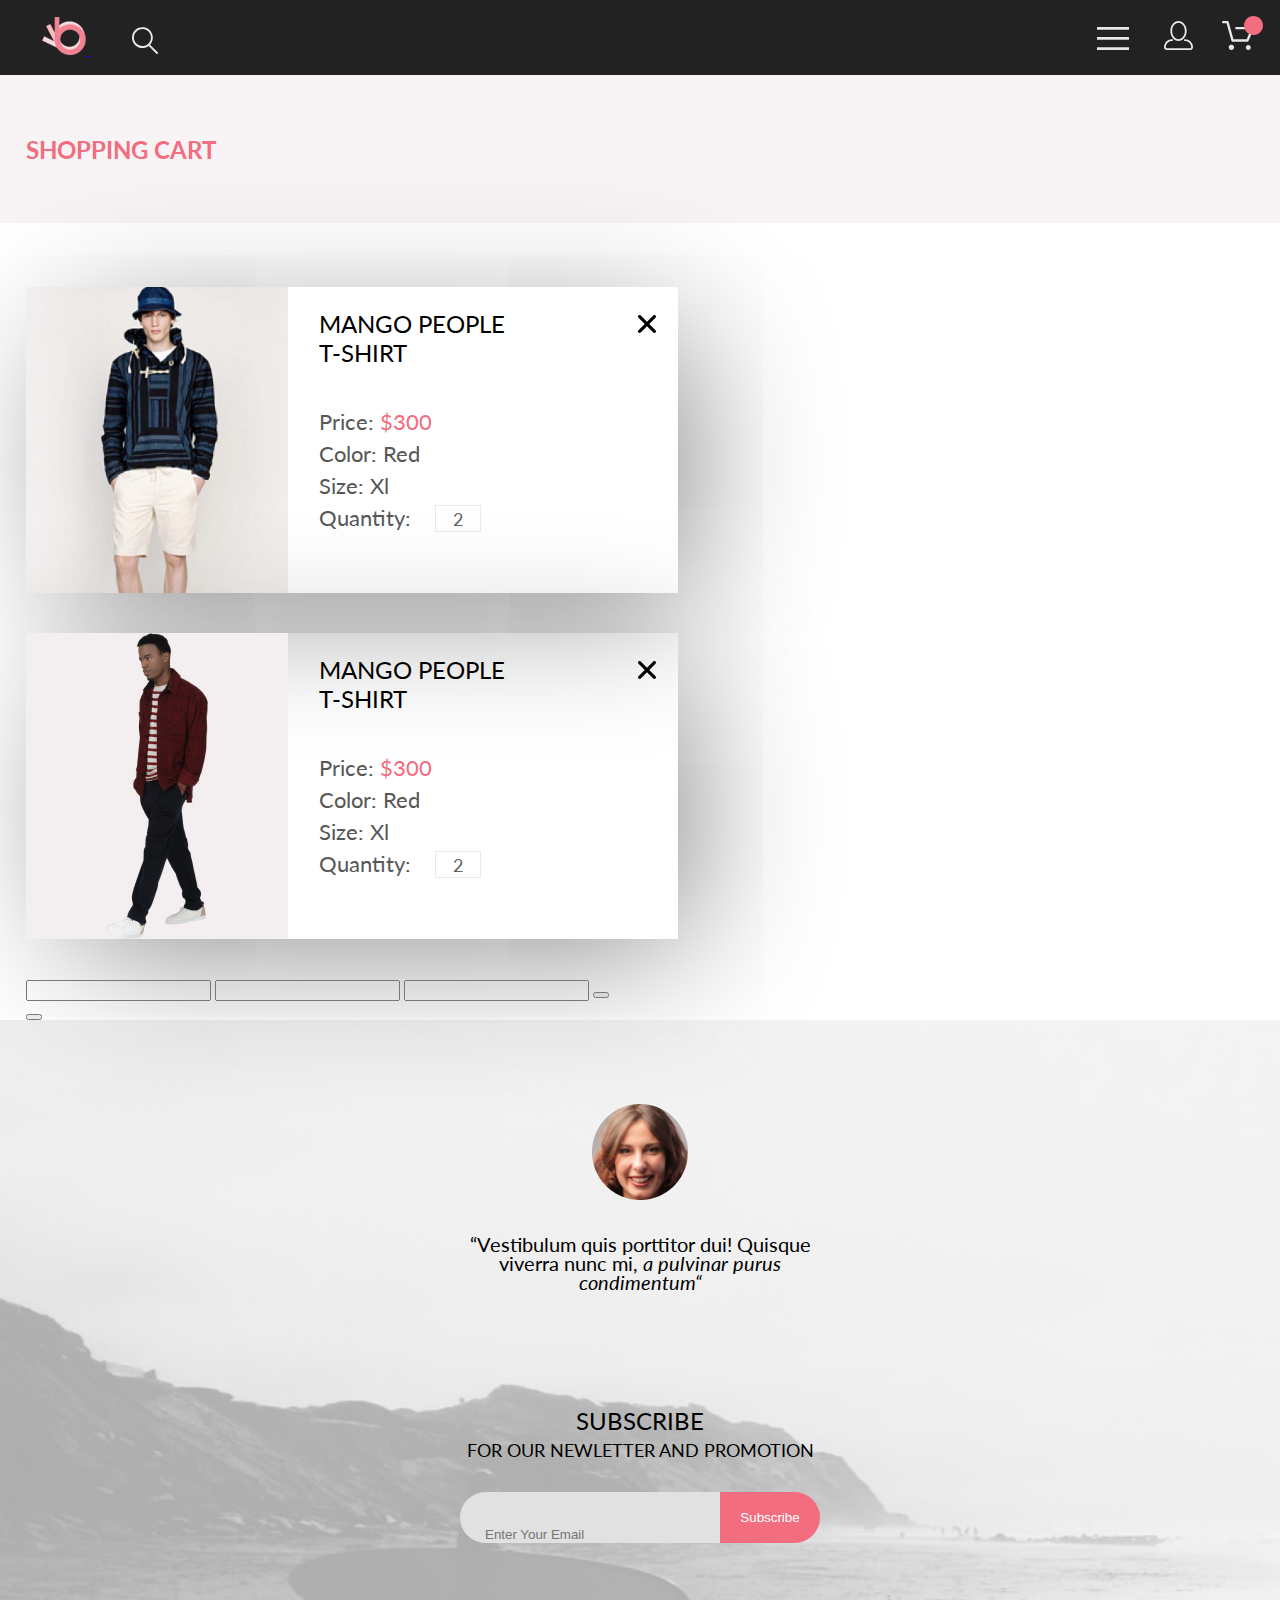
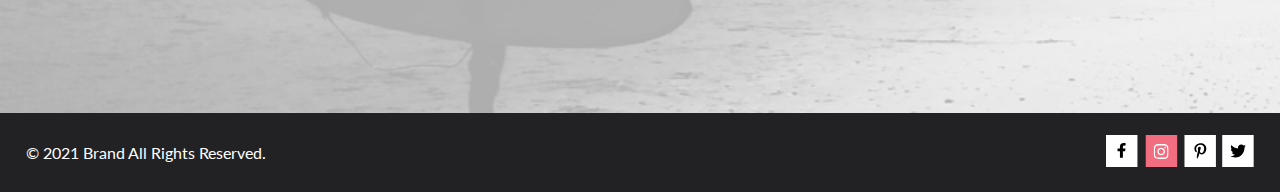
==== cart.html @ 1241515d "начала делать корзину" ====
<!DOCTYPE html>
<html lang="en">

<head>
    <meta charset="UTF-8">
    <meta http-equiv="X-UA-Compatible" content="IE=edge">
    <meta name="viewport" content="width=device-width, initial-scale=1.0">
    <title>Cart</title>
    <link rel="stylesheet" href="CSS/style.css">
    <link rel="preconnect" href="https://fonts.gstatic.com">
    <link href="https://fonts.googleapis.com/css2?family=Lato:wght@300;400;700;900&display=swap" rel="stylesheet">
</head>

<body>
    <header class="header">
        <div class="container">
            <div class="header__wrapper">
                <div class="header__controls">
                    <a class="header__logo" href="index.html" target="_blank">
                        <svg width="44" height="38" viewBox="0 0 44 38" xmlns="http://www.w3.org/2000/svg"
                            xmlns:xlink="http://www.w3.org/1999/xlink">
                            <rect width="44" height="38" fill="url(#pattern0)" />
                            <defs>
                                <pattern id="pattern0" patternContentUnits="objectBoundingBox" width="1" height="1">
                                    <use xlink:href="#image0" transform="scale(0.0227273 0.0263158)" />
                                </pattern>
                                <image id="image0" width="44" height="38"
                                    xlink:href="[data-uri]" />
                            </defs>
                        </svg>
                    </a>
                    <!-- лупа -->
                    <svg width="27" height="28" viewBox="0 0 27 28" xmlns="http://www.w3.org/2000/svg">
                        <path
                            d="M19.0596 17.6259C20.6713 15.8658 21.6282 13.6048 21.7698 11.2225C21.9113 8.84018 21.2288 6.48173 19.8369 4.54318C18.445 2.60463 16.4285 1.20404 14.126 0.576619C11.8234 -0.0508009 9.3751 0.13316 7.19217 1.09761C5.00923 2.06205 3.22463 3.74825 2.13804 5.87302C1.05145 7.9978 0.729054 10.4318 1.225 12.7661C1.72094 15.1005 3.00501 17.1932 4.86158 18.6927C6.71814 20.1922 9.03413 21.0072 11.4206 21.0009C13.673 21.004 15.8645 20.27 17.6606 18.9109L25.4086 26.7179C25.4941 26.807 25.5965 26.8781 25.7099 26.927C25.8232 26.9759 25.9452 27.0017 26.0686 27.0029C26.1923 27.0033 26.3148 26.9782 26.4283 26.9292C26.5419 26.8801 26.6441 26.8082 26.7286 26.7179C26.9025 26.537 26.9997 26.2958 26.9997 26.0449C26.9997 25.794 26.9025 25.5528 26.7286 25.3719L19.0596 17.6259ZM2.88662 10.5009C2.89946 8.81563 3.41094 7.17187 4.35659 5.77685C5.30224 4.38183 6.63972 3.29801 8.20044 2.662C9.76115 2.02599 11.4752 1.86627 13.1266 2.20298C14.7779 2.53969 16.2926 3.35775 17.4797 4.55404C18.6668 5.75033 19.4732 7.27129 19.7972 8.92519C20.1212 10.5791 19.9483 12.2919 19.3002 13.8476C18.6522 15.4034 17.5581 16.7325 16.1559 17.6674C14.7536 18.6023 13.1059 19.1011 11.4206 19.1009C9.14916 19.0901 6.97482 18.1784 5.37484 16.566C3.77486 14.9537 2.87998 12.7724 2.88662 10.5009Z"
                            fill="#E8E8E8" />
                    </svg>
                </div>
                <div class="header__controls">
                    <button type="button" class="header__button">
                        <!-- бургер -->
                        <svg width="32" height="23" viewBox="0 0 32 23" xmlns="http://www.w3.org/2000/svg">
                            <path d="M0 23V20.31H32V23H0ZM0 12.76V10.07H32V12.76H0ZM0 2.69V0H32V2.69H0Z"
                                fill="#E8E8E8" />
                        </svg>
                    </button>
                    <nav class="header__navigation">
                        <h2 class="menu-title-size">menu</h2>
                        <ul class="header__navigation-menu">
                            <li class="title-margin">
                                <a href="#" class="header__navigation-title">man</a>
                                <ul>
                                    <li class="list-margin"><a class="header__navigation-list" href="#">Accessories</a>
                                    </li>
                                    <li class="list-margin"><a class="header__navigation-list" href="#">Bags</a></li>
                                    <li class="list-margin"><a class="header__navigation-list" href="#">Denim</a></li>
                                    <li class="list-margin"><a class="header__navigation-list" href="#">T-Shirts</a>
                                    </li>
                                </ul>
                            </li>
                            <li class="title-margin">
                                <a href="product.html" class="header__navigation-title">woman</a>
                                <ul>
                                    <li class="list-margin"><a class="header__navigation-list" href="#">Accessories</a>
                                    </li>
                                    <li class="list-margin"><a class="header__navigation-list" href="#">Jackets &
                                            Coats</a></li>
                                    <li class="list-margin"><a class="header__navigation-list" href="#">Polos</a></li>
                                    <li class="list-margin"><a class="header__navigation-list" href="#">T-Shirts</a>
                                    </li>
                                    <li class="list-margin"><a class="header__navigation-list" href="#">Shirts</a></li>
                                </ul>
                            </li>
                            <li class="title-margin">
                                <a href="#" class="header__navigation-title">kids</a>
                                <ul>
                                    <li class="list-margin"><a class="header__navigation-list" href="#">Accessories</a>
                                    </li>
                                    <li class="list-margin"><a class="header__navigation-list" href="#">Jackets &
                                            Coats</a></li>
                                    <li class="list-margin"><a class="header__navigation-list" href="#">Polos</a></li>
                                    <li class="list-margin"><a class="header__navigation-list" href="#">T-Shirts</a>
                                    </li>
                                    <li class="list-margin"><a class="header__navigation-list" href="#">Shirts</a></li>
                                    <li class="list-margin"><a class="header__navigation-list" href="#">Bags</a></li>
                                </ul>
                            </li>
                        </ul>
                    </nav>
                    <a class="header__person-link" href="registration.html" target="_blank">
                        <svg width="29" height="29" viewBox="0 0 29 29" xmlns="http://www.w3.org/2000/svg">
                            <path
                                d="M14.5 19.937C19 19.937 22.656 15.464 22.656 9.968C22.656 4.472 19 0 14.5 0C13.3631 0.0217413 12.2463 0.303398 11.2351 0.823397C10.2239 1.34339 9.34507 2.08794 8.66602 3C7.12663 4.99573 6.30819 7.45381 6.34399 9.974C6.34399 15.465 10 19.937 14.5 19.937ZM14.5 1.813C18 1.813 20.844 5.472 20.844 9.969C20.844 14.466 17.998 18.125 14.5 18.125C11.002 18.125 8.15603 14.465 8.15503 9.969C8.15403 5.473 11 1.813 14.5 1.813ZM20.844 18.125C20.6036 18.125 20.373 18.2205 20.203 18.3905C20.033 18.5605 19.9375 18.7911 19.9375 19.0315C19.9375 19.2719 20.033 19.5025 20.203 19.6725C20.373 19.8425 20.6036 19.938 20.844 19.938C22.526 19.9399 24.1386 20.6088 25.3279 21.7982C26.5172 22.9875 27.1861 24.6 27.188 26.282C27.1875 26.5221 27.0918 26.7523 26.922 26.9221C26.7522 27.0918 26.5221 27.1875 26.282 27.188H2.71997C2.47985 27.1875 2.24975 27.0918 2.07996 26.9221C1.91016 26.7523 1.81449 26.5221 1.81396 26.282C1.81608 24.6001 2.48517 22.9877 3.67444 21.7985C4.86371 20.6092 6.47608 19.9401 8.15796 19.938C8.39824 19.938 8.62868 19.8425 8.79858 19.6726C8.96849 19.5027 9.06396 19.2723 9.06396 19.032C9.06396 18.7917 8.96849 18.5613 8.79858 18.3914C8.62868 18.2215 8.39824 18.126 8.15796 18.126C5.99541 18.1279 3.92201 18.9875 2.39258 20.5164C0.863144 22.0453 0.00264777 24.1185 0 26.281C0.000794067 27.0019 0.287502 27.693 0.797241 28.2027C1.30698 28.7125 1.99811 28.9992 2.71899 29H26.282C27.0027 28.9989 27.6936 28.7121 28.2031 28.2024C28.7126 27.6927 28.9992 27.0017 29 26.281C28.9974 24.1187 28.1372 22.0457 26.6083 20.5168C25.0793 18.9878 23.0063 18.1276 20.844 18.125Z"
                                fill="#E8E8E8" />
                        </svg></a>
                    <a class="header__basket" href="cart.html">
                        <svg width="32" height="29" viewBox="0 0 32 29" xmlns="http://www.w3.org/2000/svg">
                            <path
                                d="M26.2009 29C25.5532 28.9738 24.9415 28.6948 24.4972 28.2227C24.0529 27.7506 23.8114 27.1232 23.8245 26.475C23.8376 25.8269 24.1043 25.2097 24.5673 24.7559C25.0303 24.3022 25.6527 24.048 26.301 24.048C26.9493 24.048 27.5717 24.3022 28.0347 24.7559C28.4977 25.2097 28.7644 25.8269 28.7775 26.475C28.7906 27.1232 28.549 27.7506 28.1047 28.2227C27.6604 28.6948 27.0488 28.9738 26.401 29H26.2009ZM6.75293 26.32C6.75293 25.79 6.91011 25.2718 7.20459 24.8311C7.49907 24.3904 7.91764 24.0469 8.40735 23.844C8.89705 23.6412 9.43594 23.5881 9.95581 23.6915C10.4757 23.7949 10.9532 24.0502 11.328 24.425C11.7028 24.7998 11.9581 25.2773 12.0615 25.7972C12.1649 26.317 12.1118 26.8559 11.9089 27.3456C11.7061 27.8353 11.3626 28.2539 10.9219 28.5483C10.4812 28.8428 9.96304 29 9.43298 29C9.08087 29.0003 8.73212 28.9311 8.40674 28.7966C8.08136 28.662 7.78569 28.4646 7.53662 28.2158C7.28755 27.9669 7.09001 27.6713 6.9552 27.3461C6.82039 27.0208 6.75098 26.6721 6.75098 26.32H6.75293ZM10.553 20.686C10.2935 20.6868 10.0409 20.6024 9.83411 20.4457C9.62727 20.2891 9.47758 20.0689 9.40796 19.819L4.57495 2.36401H1.18201C0.868521 2.36401 0.567859 2.23947 0.346191 2.01781C0.124523 1.79614 0 1.49549 0 1.18201C0 0.868519 0.124523 0.567873 0.346191 0.346205C0.567859 0.124537 0.868521 5.81268e-06 1.18201 5.81268e-06H5.46301C5.7225 -0.00080736 5.97504 0.0837201 6.18176 0.240568C6.38848 0.397416 6.53784 0.617884 6.60693 0.868006L11.4399 18.323H24.6179L29.001 8.27501H14.401C14.2428 8.27961 14.0854 8.25242 13.9379 8.19507C13.7904 8.13771 13.6559 8.05134 13.5424 7.94108C13.4288 7.83082 13.3386 7.69891 13.277 7.55315C13.2154 7.40739 13.1836 7.25075 13.1836 7.0925C13.1836 6.93426 13.2154 6.77762 13.277 6.63186C13.3386 6.4861 13.4288 6.35419 13.5424 6.24393C13.6559 6.13367 13.7904 6.0473 13.9379 5.98994C14.0854 5.93259 14.2428 5.90541 14.401 5.91001H30.814C31.0097 5.90996 31.2022 5.95866 31.3744 6.05172C31.5465 6.14478 31.6928 6.27926 31.7999 6.44301C31.9078 6.60729 31.9734 6.79569 31.9908 6.99145C32.0083 7.18721 31.9771 7.38424 31.9 7.565L26.495 19.977C26.4026 20.1876 26.251 20.3668 26.0585 20.4927C25.866 20.6186 25.641 20.6858 25.411 20.686H10.553Z"
                                fill="#E8E8E8" />
                        </svg>

                    </a>
                </div>
            </div>
        </div>
    </header>
    <main>
        <div class="reg-title">
            <h3 class="container">shopping cart</h3>
        </div>
        <div class="container cart">
            <div class="cart__products">
                <div class="cart__item">
                    <img src="img/products/product3.jpg" class="cart__img" alt="product">
                    <div class="cart__item__info">
                        <p class="cart__item__info__title">mango people<br>t-shirt</p>
                        <a href="#" class="cart__item__close"><svg width="18" height="18" viewBox="0 0 18 18"
                                xmlns="http://www.w3.org/2000/svg">
                                <path
                                    d="M11.2453 9L17.5302 2.71516C17.8285 2.41741 17.9962 2.01336 17.9966 1.59191C17.997 1.17045 17.8299 0.76611 17.5322 0.467833C17.2344 0.169555 16.8304 0.00177586 16.4089 0.00140366C15.9875 0.00103146 15.5831 0.168097 15.2848 0.465848L9 6.75069L2.71516 0.465848C2.41688 0.167571 2.01233 0 1.5905 0C1.16868 0 0.764125 0.167571 0.465848 0.465848C0.167571 0.764125 0 1.16868 0 1.5905C0 2.01233 0.167571 2.41688 0.465848 2.71516L6.75069 9L0.465848 15.2848C0.167571 15.5831 0 15.9877 0 16.4095C0 16.8313 0.167571 17.2359 0.465848 17.5342C0.764125 17.8324 1.16868 18 1.5905 18C2.01233 18 2.41688 17.8324 2.71516 17.5342L9 11.2493L15.2848 17.5342C15.5831 17.8324 15.9877 18 16.4095 18C16.8313 18 17.2359 17.8324 17.5342 17.5342C17.8324 17.2359 18 16.8313 18 16.4095C18 15.9877 17.8324 15.5831 17.5342 15.2848L11.2453 9Z" />
                            </svg></a>
                        <p class="cart__item__info__text">Price: <span class="cart__item__info__text__price">$300</span>
                        </p>
                        <p class="cart__item__info__text">Color: Red</p>
                        <p class="cart__item__info__text">Size: Xl</p>
                        <div class="quantity-wrap">
                            <p class="cart__item__info__text">Quantity:</p>
                            <div class="quantity-wrap__quantity">2</div>
                        </div>
                    </div>
                </div>
                <div class="cart__item">
                    <img src="img/products/product7.jpg" class="cart__img" alt="product">
                    <div class="cart__item__info">
                        <p class="cart__item__info__title">mango people<br>t-shirt</p>
                        <a href="#" class="cart__item__close"><svg width="18" height="18" viewBox="0 0 18 18"
                                xmlns="http://www.w3.org/2000/svg">
                                <path
                                    d="M11.2453 9L17.5302 2.71516C17.8285 2.41741 17.9962 2.01336 17.9966 1.59191C17.997 1.17045 17.8299 0.76611 17.5322 0.467833C17.2344 0.169555 16.8304 0.00177586 16.4089 0.00140366C15.9875 0.00103146 15.5831 0.168097 15.2848 0.465848L9 6.75069L2.71516 0.465848C2.41688 0.167571 2.01233 0 1.5905 0C1.16868 0 0.764125 0.167571 0.465848 0.465848C0.167571 0.764125 0 1.16868 0 1.5905C0 2.01233 0.167571 2.41688 0.465848 2.71516L6.75069 9L0.465848 15.2848C0.167571 15.5831 0 15.9877 0 16.4095C0 16.8313 0.167571 17.2359 0.465848 17.5342C0.764125 17.8324 1.16868 18 1.5905 18C2.01233 18 2.41688 17.8324 2.71516 17.5342L9 11.2493L15.2848 17.5342C15.5831 17.8324 15.9877 18 16.4095 18C16.8313 18 17.2359 17.8324 17.5342 17.5342C17.8324 17.2359 18 16.8313 18 16.4095C18 15.9877 17.8324 15.5831 17.5342 15.2848L11.2453 9Z" />
                            </svg></a>
                        <p class="cart__item__info__text">Price: <span class="cart__item__info__text__price">$300</span>
                        </p>
                        <p class="cart__item__info__text">Color: Red</p>
                        <p class="cart__item__info__text">Size: Xl</p>
                        <div class="quantity-wrap">
                            <p class="cart__item__info__text">Quantity:</p>
                            <div class="quantity-wrap__quantity">2</div>
                        </div>
                    </div>
                </div>
                <a href="" class="cart__btn"></a>
                <a href="" class="cart__btn"></a>
            </div>
            <div class="cart__adress">
                <form action="" class="adress-form">
                    <h4 class="adress-form__title"></h4>
                    <input type="text" class="adress-form__input">
                    <input type="text" class="adress-form__input">
                    <input type="text" class="adress-form__input">
                    <button></button>
                </form>
                <div class="cart__price">
                    <p></p>
                    <p></p>
                    <p></p>
                    <p></p>
                    <button></button>
                </div>
            </div>
        </div>
    </main>
    <footer>
        <div class="footer-top">
            <div class="face">
                <img src="img/footer/face.png" alt="face" width="96" height="96">
                <p class="face__text">“Vestibulum quis porttitor dui! Quisque viverra nunc mi, <span
                        class="face__text face__text--i">a pulvinar purus
                        condimentum“</span></p>
            </div>
            <div class="form">
                <h2 class="subscribe">subscribe</h2>
                <h3 class="promotion">for our newletter and promotion</h3>
                <form class="sub-input" action="endpoint">
                    <label for="email" class="visually-hidden">Enter Your Email</label>
                    <input type="text" id="email" placeholder="Enter Your Email" class="input" required>
                    <button type="submit" class="form__button">Subscribe</button>
                </form>
            </div>

        </div>
        <div class="bottom">
            <div class="container bottom__wrap">
                <p>© 2021 Brand All Rights Reserved.</p>
                <ul class="bottom__wrap bottom__wrap-contacts">
                    <li><a href="#"><svg width="32" height="32" viewBox="0 0 32 32" xmlns="http://www.w3.org/2000/svg">
                                <path d="M31.4506 0H0V32H31.4506V0Z" fill="white" />
                                <path
                                    d="M19.0884 16.28L19.5069 13.616H16.8902V11.8873C16.8902 11.1585 17.2557 10.4481 18.4277 10.4481H19.6172V8.17997C19.6172 8.17997 18.5377 8 17.5056 8C15.3507 8 13.9422 9.27593 13.9422 11.5857V13.616H11.5469V16.28H13.9422V22.72H16.8902V16.28H19.0884Z"
                                    fill="black" />
                            </svg></a></li>
                    <li><a href="#"><svg width="33" height="32" viewBox="0 0 33 32" xmlns="http://www.w3.org/2000/svg">
                                <path d="M32.1889 0H0.738281V32H32.1889V0Z" fill="#F16D7F" />
                                <g clip-path="url(#clip0)">
                                    <path
                                        d="M16.139 12.6816C14.0238 12.6816 12.3177 14.3849 12.3177 16.4966C12.3177 18.6083 14.0238 20.3117 16.139 20.3117C18.2541 20.3117 19.9602 18.6083 19.9602 16.4966C19.9602 14.3849 18.2541 12.6816 16.139 12.6816ZM16.139 18.9769C14.7721 18.9769 13.6547 17.8646 13.6547 16.4966C13.6547 15.1287 14.7688 14.0164 16.139 14.0164C17.5092 14.0164 18.6233 15.1287 18.6233 16.4966C18.6233 17.8646 17.5058 18.9769 16.139 18.9769ZM21.0078 12.5255C21.0078 13.0203 20.6087 13.4154 20.1165 13.4154C19.621 13.4154 19.2252 13.0169 19.2252 12.5255C19.2252 12.0341 19.6243 11.6357 20.1165 11.6357C20.6087 11.6357 21.0078 12.0341 21.0078 12.5255ZM23.5386 13.4287C23.4821 12.2367 23.2094 11.1808 22.3347 10.3109C21.4634 9.44097 20.4058 9.1687 19.2119 9.10894C17.9814 9.03921 14.2932 9.03921 13.0627 9.10894C11.8721 9.16538 10.8145 9.43765 9.93987 10.3076C9.06522 11.1775 8.79584 12.2333 8.73597 13.4253C8.66613 14.6539 8.66613 18.3361 8.73597 19.5646C8.79251 20.7566 9.06522 21.8124 9.93987 22.6824C10.8145 23.5523 11.8688 23.8246 13.0627 23.8843C14.2932 23.9541 17.9814 23.9541 19.2119 23.8843C20.4058 23.8279 21.4634 23.5556 22.3347 22.6824C23.2061 21.8124 23.4788 20.7566 23.5386 19.5646C23.6085 18.3361 23.6085 14.6572 23.5386 13.4287ZM21.949 20.8828C21.6895 21.5335 21.1874 22.0349 20.5322 22.2972C19.5511 22.6857 17.2231 22.596 16.139 22.596C15.0548 22.596 12.7235 22.6824 11.7457 22.2972C11.0939 22.0382 10.5917 21.5369 10.329 20.8828C9.93987 19.9033 10.0297 17.5791 10.0297 16.4966C10.0297 15.4142 9.9432 13.0867 10.329 12.1105C10.5884 11.4597 11.0906 10.9583 11.7457 10.696C12.7268 10.3076 15.0548 10.3972 16.139 10.3972C17.2231 10.3972 19.5545 10.3109 20.5322 10.696C21.184 10.955 21.6862 11.4564 21.949 12.1105C22.3381 13.09 22.2483 15.4142 22.2483 16.4966C22.2483 17.5791 22.3381 19.9066 21.949 20.8828Z"
                                        fill="white" />
                                </g>
                                <defs>
                                    <clipPath id="clip0">
                                        <rect width="14.8991" height="17" fill="white"
                                            transform="translate(8.68555 8)" />
                                    </clipPath>
                                </defs>
                            </svg></a></li>
                    <li><a href="#"><svg width="32" height="32" viewBox="0 0 32 32" xmlns="http://www.w3.org/2000/svg">
                                <path d="M31.9252 0H0.474609V32H31.9252V0Z" fill="white" />
                                <g clip-path="url(#clip0)">
                                    <path
                                        d="M16.7403 8.20312C13.5556 8.20312 10.4082 10.3406 10.4082 13.8C10.4082 16 11.6374 17.25 12.3823 17.25C12.6896 17.25 12.8666 16.3875 12.8666 16.1438C12.8666 15.8531 12.1309 15.2344 12.1309 14.025C12.1309 11.5125 14.0305 9.73125 16.4889 9.73125C18.6027 9.73125 20.1671 10.9406 20.1671 13.1625C20.1671 14.8219 19.506 17.9344 17.3642 17.9344C16.5913 17.9344 15.9302 17.3719 15.9302 16.5656C15.9302 15.3844 16.7496 14.2406 16.7496 13.0219C16.7496 10.9531 13.835 11.3281 13.835 13.8281C13.835 14.3531 13.9002 14.9344 14.133 15.4125C13.7046 17.2688 12.8293 20.0344 12.8293 21.9469C12.8293 22.5375 12.9131 23.1188 12.969 23.7094C13.0745 23.8281 13.0218 23.8156 13.1832 23.7563C14.7476 21.6 14.6917 21.1781 15.3994 18.3562C15.7812 19.0875 16.7683 19.4812 17.5505 19.4812C20.8469 19.4812 22.3275 16.2469 22.3275 13.3313C22.3275 10.2281 19.6643 8.20312 16.7403 8.20312Z"
                                        fill="black" />
                                </g>
                                <defs>
                                    <clipPath id="clip0">
                                        <rect width="11.9193" height="16" fill="white"
                                            transform="translate(10.4082 8)" />
                                    </clipPath>
                                </defs>
                            </svg></a></li>
                    <li><a href="#"><svg width="32" height="32" viewBox="0 0 32 32" xmlns="http://www.w3.org/2000/svg">
                                <path d="M31.6635 0H0.212891V32H31.6635V0Z" fill="white" />
                                <g clip-path="url(#clip0)">
                                    <path
                                        d="M22.417 12.7405C22.427 12.8826 22.427 13.0248 22.427 13.1669C22.427 17.5019 19.1498 22.4969 13.1599 22.4969C11.3145 22.4969 9.60022 21.9588 8.1582 21.0248C8.4204 21.0552 8.67247 21.0654 8.94475 21.0654C10.4674 21.0654 11.8691 20.5476 12.9884 19.6644C11.5565 19.6339 10.3565 18.6898 9.94305 17.3903C10.1447 17.4207 10.3464 17.441 10.5582 17.441C10.8506 17.441 11.1431 17.4004 11.4153 17.3294C9.92291 17.0248 8.80355 15.705 8.80355 14.1111V14.0705C9.23715 14.3141 9.74139 14.4664 10.2758 14.4867C9.39849 13.8979 8.82373 12.8928 8.82373 11.7557C8.82373 11.1466 8.98504 10.5882 9.26741 10.1009C10.8708 12.0908 13.2809 13.3902 15.9833 13.5324C15.9329 13.2887 15.9027 13.035 15.9027 12.7811C15.9027 10.974 17.3548 9.50195 19.1598 9.50195C20.0976 9.50195 20.9446 9.89789 21.5396 10.5375C22.2757 10.3954 22.9816 10.1212 23.6068 9.74561C23.3648 10.507 22.8505 11.1466 22.1749 11.5527C22.8304 11.4817 23.4657 11.2989 24.0505 11.0451C23.6069 11.6948 23.0522 12.2735 22.417 12.7405Z"
                                        fill="black" />
                                </g>
                                <defs>
                                    <clipPath id="clip0">
                                        <rect width="15.8924" height="16" fill="white"
                                            transform="translate(8.1582 8)" />
                                    </clipPath>
                                </defs>
                            </svg></a></li>
                </ul>
            </div>
        </div>
    </footer>
</body>

</html>
---- CSS/style.css ----
@charset "UTF-8";
/* http://meyerweb.com/eric/tools/css/reset/ 
   v2.0 | 20110126
   License: none (public domain)
*/
html, body, div, span, applet, object, iframe,
h1, h2, h3, h4, h5, h6, p, blockquote, pre,
a, abbr, acronym, address, big, cite, code,
del, dfn, em, img, ins, kbd, q, s, samp,
small, strike, strong, sub, sup, tt, var,
b, u, i, center,
dl, dt, dd, ol, ul, li,
fieldset, form, label, legend,
table, caption, tbody, tfoot, thead, tr, th, td,
article, aside, canvas, details, embed,
figure, figcaption, footer, header, hgroup,
menu, nav, output, ruby, section, summary,
time, mark, audio, video {
  margin: 0;
  padding: 0;
  border: 0;
  font-size: 100%;
  vertical-align: baseline;
}

/* HTML5 display-role reset for older browsers */
article, aside, details, figcaption, figure,
footer, header, hgroup, menu, nav, section {
  display: block;
}

body {
  line-height: 1;
}

ol, ul {
  list-style: none;
}

blockquote, q {
  quotes: none;
}

blockquote:before, blockquote:after,
q:before, q:after {
  content: '';
  content: none;
}

table {
  border-collapse: collapse;
  border-spacing: 0;
}

body {
  font-family: Lato;
  font-size: 16px;
  line-height: 19px;
  font-weight: 400;
  font-style: normal;
}

.container {
  width: 71%;
  margin: 0 auto;
}

.visually-hidden {
  position: absolute;
  width: 1px;
  height: 1px;
  margin: -1px;
  padding: 0;
  overflow: hidden;
  border: 0;
  clip: rect(0 0 0 0);
}

@media (max-width: 1599px) {
  .container {
    width: 96%;
  }
}

@media (max-width: 767px) {
  .container {
    width: 92%;
  }
}

.header {
  background-color: #222222;
  position: relative;
  /* затемнение блока сделать как-нибудь */
  /* .header__button:hover + main>.brand {
        opacity: 0.5;
    } */
}

.header__wrapper {
  min-height: 75px;
  display: -webkit-box;
  display: -ms-flexbox;
  display: flex;
  -webkit-box-align: center;
      -ms-flex-align: center;
          align-items: center;
  -webkit-box-pack: justify;
      -ms-flex-pack: justify;
          justify-content: space-between;
}

.header__logo {
  margin: 0 41px 0 0;
}

.header .header__button {
  background-color: transparent;
  border: none;
  margin: 0 34px 0 0;
}

.header .header__button:hover + .header__navigation,
.header .header__button:focus + .header__navigation {
  display: block;
}

.header .header__navigation:hover {
  display: block;
}

.header .header__person-link {
  margin: 0 34px 0 0;
}

.header .header__basket {
  position: relative;
}

.header .header__basket:before {
  content: '';
  position: absolute;
  width: 19px;
  height: 19px;
  background-image: url(../img/header/items.svg);
  background-size: 19px 19px;
  right: -9px;
  top: -18px;
}

@media (max-width: 1599px) {
  .header__logo {
    margin: 0 41px 0 16px;
  }
  .header .header__button {
    margin: 0 25px 0 0;
  }
  .header .header__person-link {
    margin: 0 25px 0 0;
  }
}

@media (max-width: 767px) {
  .header__logo {
    margin: 0 41px 0 0px;
  }
  .header .header__button {
    margin: 0;
  }
  .header .header__person-link {
    display: none;
  }
  .header .header__basket {
    display: none;
  }
}

.header__navigation {
  display: none;
  width: 232px;
  height: 764px;
  position: absolute;
  background-color: #FFFFFF;
  right: 0;
  padding: 37px 34px;
  -webkit-box-sizing: border-box;
          box-sizing: border-box;
  margin: 22px 0 0;
}

.header__navigation .menu-title-size {
  text-transform: uppercase;
  font-size: 14px;
}

.header__navigation .header__navigation-menu {
  margin: 24px 0;
}

.header__navigation .title-margin {
  margin: 20px 0 0;
}

.header__navigation .header__navigation-title {
  color: #F16D7F;
  text-transform: uppercase;
  text-decoration: none;
  font-size: 14px;
}

.header__navigation .header__navigation-list {
  text-decoration: none;
  margin: 0 0 12px 0;
  color: #5D5D5D;
}

.header__navigation .list-margin {
  margin: 12px 0 0 22px;
}

.brand {
  display: -webkit-box;
  display: -ms-flexbox;
  display: flex;
  margin: 0 0 64px;
}

@media (max-width: 1599px) {
  .brand {
    margin: 0 0 20px;
  }
}

@media (max-width: 767px) {
  .brand {
    height: 363px;
    margin: 0 0 64px;
  }
}

.brand .brand__image {
  width: 50%;
  height: auto;
}

@media (max-width: 767px) {
  .brand .brand__image {
    display: none;
  }
}

.brand .brand__title {
  font-size: 48px;
  line-height: 58px;
  font-weight: 900;
  font-style: normal;
  position: relative;
  text-transform: uppercase;
}

@media (max-width: 1599px) {
  .brand .brand__title {
    font-size: 44px;
    line-height: 53px;
    font-weight: 900;
    font-style: normal;
  }
}

@media (max-width: 767px) {
  .brand .brand__title {
    font-size: 37px;
    line-height: 44px;
    font-weight: 700;
    font-style: normal;
  }
}

.brand .brand__subtitle {
  font-size: 37px;
  line-height: 44px;
  font-weight: 700;
  font-style: normal;
  display: block;
  text-align: left;
}

@media (max-width: 1599px) {
  .brand .brand__subtitle {
    font-size: 24px;
    line-height: 29px;
    font-weight: 700;
    font-style: normal;
  }
}

@media (max-width: 767px) {
  .brand .brand__subtitle {
    font-size: 20px;
    line-height: 24px;
    font-weight: 700;
    font-style: normal;
  }
}

.brand .brand__title:before {
  content: '';
  position: absolute;
  background-color: #F16D7F;
  width: 12px;
  height: 92px;
  left: -28px;
}

@media (max-width: 767px) {
  .brand .brand__title:before {
    width: 12px;
    height: 61px;
  }
}

.brand .brand__title-wrapper {
  padding: 0 0 0 92px;
  -webkit-box-flex: 1;
      -ms-flex-positive: 1;
          flex-grow: 1;
  background-color: #F1E4E6;
  display: -webkit-box;
  display: -ms-flexbox;
  display: flex;
  -webkit-box-align: center;
      -ms-flex-align: center;
          align-items: center;
}

@media (max-width: 1599px) {
  .brand .brand__title-wrapper {
    padding: 0 0 0 68px;
  }
}

@media (max-width: 767px) {
  .brand .brand__title-wrapper {
    padding: 0 0 0 15px;
    -webkit-box-align: center;
        -ms-flex-align: center;
            align-items: center;
    -webkit-box-pack: center;
        -ms-flex-pack: center;
            justify-content: center;
  }
}

.brand .brand__subtitle-pink {
  color: #F16D7F;
}

.offers .offers__list {
  display: -webkit-box;
  display: -ms-flexbox;
  display: flex;
  -ms-flex-wrap: wrap;
      flex-wrap: wrap;
  -webkit-box-pack: justify;
      -ms-flex-pack: justify;
          justify-content: space-between;
}

.offers .offers__item {
  color: white;
  background-color: #474040;
  background-size: cover;
  width: 32%;
  min-height: 260px;
  margin: 0 0 30px;
  display: -webkit-box;
  display: -ms-flexbox;
  display: flex;
  -webkit-box-pack: center;
      -ms-flex-pack: center;
          justify-content: center;
  -webkit-box-align: center;
      -ms-flex-align: center;
          align-items: center;
}

@media (max-width: 1599px) {
  .offers .offers__item {
    min-height: 168px;
    margin: 0 0 20px;
  }
}

@media (max-width: 767px) {
  .offers .offers__item {
    width: 100%;
    min-height: 258px;
    margin: 0 0 32px;
  }
}

.offers .offers__item--women {
  background-image: url(../img/offers/for_women.jpg);
}

.offers .offers__item--men {
  background-image: url(../img/offers/for_men.jpg);
}

.offers .offers__item--kids {
  background-image: url(../img/offers/for_kids.jpg);
}

.offers .offers__item--accesories {
  background-image: url(../img/offers/accesories.jpg);
  width: 100%;
  margin: 0;
  min-height: 180px;
}

@media (max-width: 1599px) {
  .offers .offers__item--accesories {
    min-height: 116px;
  }
}

@media (max-width: 767px) {
  .offers .offers__item--accesories {
    min-height: 111px;
  }
}

.offers .offers__title {
  color: white;
  font-size: 16px;
  font-weight: 400;
  line-height: 19px;
  text-align: center;
}

.offers .offers__subtitle {
  color: #F16D7F;
  text-transform: uppercase;
  font-size: 24px;
  line-height: 29px;
  text-align: center;
}

.products {
  margin-top: 97px;
  /* кнопка не залезает в блок .products__card */
}

@media (max-width: 1599px) {
  .products {
    margin-top: 155px;
  }
}

@media (max-width: 767px) {
  .products {
    width: 96%;
  }
}

.products .products__title {
  color: #222222;
  font-size: 30px;
  line-height: 19px;
  font-weight: 400;
  font-style: normal;
  text-align: center;
}

.products .products__subtitle {
  margin: 6px 0 48px;
  color: #9F9F9F;
  font-size: 14px;
  text-align: center;
}

@media (max-width: 1599px) {
  .products .products__subtitle {
    margin: 3px 0 73px;
  }
}

.products .products__cards {
  display: -webkit-box;
  display: -ms-flexbox;
  display: flex;
  -ms-flex-wrap: wrap;
      flex-wrap: wrap;
  -webkit-box-pack: justify;
      -ms-flex-pack: justify;
          justify-content: space-between;
}

@media (max-width: 1599px) {
  .products .products__cards {
    width: 735px;
  }
}

@media (max-width: 767px) {
  .products .products__cards {
    width: 359px;
  }
}

.products .products__card {
  background-color: #F8F8F8;
  width: 360px;
  height: 581px;
  margin: 0 0 30px;
  position: relative;
}

@media (max-width: 1599px) {
  .products .products__card {
    margin: 0 0 17px;
  }
}

.products .card-button {
  display: none;
  position: absolute;
}

.products .products__card:hover + .products__card > .card-button {
  display: block;
}

.products .card-title {
  text-transform: uppercase;
  font-size: 13px;
  margin: 24px 0 13px 18px;
}

.products .card-subtitle {
  font-size: 16px;
  line-height: 17px;
  font-weight: 300;
  font-style: normal;
  color: #5D5D5D;
  margin: 0 0 18px 17px;
}

.products .card-price {
  color: #F16D7F;
  margin: 0 0 18px 17px;
}

.products .products__button {
  width: 211px;
  height: 47px;
  position: absolute;
  left: 50%;
  -webkit-transform: translate(-50%, -50%);
          transform: translate(-50%, -50%);
  margin: 19px 0 96px;
  border: 1px solid #FF6A6A;
  background-color: white;
  color: #F16D7F;
}

@media (max-width: 1599px) {
  .products .products__button {
    left: 36%;
    margin: 16px 0 65px;
  }
}

@media (max-width: 767px) {
  .products .products__button {
    left: 22%;
    margin: 24px 0 97px;
  }
}

.margin-bottom-161 {
  margin-bottom: 161px;
}

.advantages {
  background-color: #222224;
}

.advantages .advantages-block {
  display: -webkit-box;
  display: -ms-flexbox;
  display: flex;
  -webkit-box-align: center;
      -ms-flex-align: center;
          align-items: center;
  -webkit-box-pack: justify;
      -ms-flex-pack: justify;
          justify-content: space-between;
  height: 341px;
}

@media (max-width: 1599px) {
  .advantages .advantages-block {
    -webkit-box-orient: vertical;
    -webkit-box-direction: normal;
        -ms-flex-direction: column;
            flex-direction: column;
    min-height: 610px;
    -ms-flex-pack: distribute;
        justify-content: space-around;
  }
}

.advantages .advantages__card {
  width: 360px;
  text-align: center;
}

.advantages .advantages-title {
  color: #FBFBFB;
  margin: 28px 0 16px;
  font-size: 20px;
  line-height: 24px;
  font-weight: 400;
  font-style: normal;
}

.advantages .advantages-subtitle {
  color: #FBFBFB;
  font-size: 14px;
  line-height: 19px;
  font-weight: 300;
  font-style: normal;
}

.footer-top {
  background-image: url(../img/footer/footer_back.jpg);
  background-size: cover;
  height: 448px;
  display: -webkit-box;
  display: -ms-flexbox;
  display: flex;
  -ms-flex-pack: distribute;
      justify-content: space-around;
}

@media (max-width: 1599px) {
  .footer-top {
    -webkit-box-orient: vertical;
    -webkit-box-direction: normal;
        -ms-flex-direction: column;
            flex-direction: column;
    min-height: 693px;
    display: -webkit-box;
    display: -ms-flexbox;
    display: flex;
    -webkit-box-align: center;
        -ms-flex-align: center;
            align-items: center;
  }
}

@media (max-width: 767px) {
  .footer-top {
    min-height: 550px;
  }
}

.face {
  width: 360px;
  margin: 87px 0 0;
  text-align: center;
}

@media (max-width: 1599px) {
  .face {
    margin: 54px 0 0;
  }
}

.face__text {
  font-size: 20px;
  margin: 32px 0 0 0;
}

.face__text--i {
  font-size: 20px;
  line-height: 19px;
  font-weight: 400;
  font-style: italic;
}

.form {
  margin: 150px 0 0;
  text-align: center;
  text-transform: uppercase;
}

@media (max-width: 1599px) {
  .form {
    margin: 48px 0 108px;
  }
}

.input {
  width: 256px;
  height: 49px;
  border-top-left-radius: 50px;
  border-bottom-left-radius: 50px;
  background-color: #E1E1E1;
  border: none;
  position: relative;
}

::-webkit-input-placeholder {
  position: absolute;
  margin: 17px 23px;
}

.form__button {
  border-top-right-radius: 50px;
  border-bottom-right-radius: 50px;
  border: none;
  background-color: #F16D7F;
  color: white;
  width: 100px;
}

.sub-input {
  display: -webkit-box;
  display: -ms-flexbox;
  display: flex;
  margin: 32px auto;
}

.subscribe {
  font-size: 24px;
  line-height: 40px;
  font-weight: 400;
  font-style: normal;
}

.promotion {
  font-size: 18px;
  line-height: 19px;
  font-weight: 400;
  font-style: normal;
}

.bottom {
  background-color: #222224;
  color: white;
}

.bottom__wrap {
  display: -webkit-box;
  display: -ms-flexbox;
  display: flex;
  -webkit-box-align: center;
      -ms-flex-align: center;
          align-items: center;
  -webkit-box-pack: justify;
      -ms-flex-pack: justify;
          justify-content: space-between;
  height: 79px;
}

@media (max-width: 767px) {
  .bottom__wrap {
    min-height: 143px;
    -webkit-box-orient: vertical;
    -webkit-box-direction: reverse;
        -ms-flex-direction: column-reverse;
            flex-direction: column-reverse;
    -webkit-box-pack: center;
        -ms-flex-pack: center;
            justify-content: center;
  }
}

.bottom__wrap-contacts {
  display: -webkit-box;
  display: -ms-flexbox;
  display: flex;
  width: 148px;
}

@media (max-width: 767px) {
  .bottom__wrap-contacts {
    -webkit-box-orient: horizontal;
    -webkit-box-direction: normal;
        -ms-flex-direction: row;
            flex-direction: row;
    min-height: 32px;
  }
}

.reg-title {
  font-size: 24px;
  line-height: 149px;
  font-weight: 400;
  font-style: normal;
  background-color: #F8F3F4;
  text-transform: uppercase;
  color: #F16D7F;
  display: -webkit-box;
  display: -ms-flexbox;
  display: flex;
  -webkit-box-align: center;
      -ms-flex-align: center;
          align-items: center;
  margin: 0 0 64px;
  height: 148px;
}

.registration {
  display: -webkit-box;
  display: -ms-flexbox;
  display: flex;
}

.registration .reg-form__items {
  display: -webkit-box;
  display: -ms-flexbox;
  display: flex;
  -webkit-box-orient: vertical;
  -webkit-box-direction: normal;
      -ms-flex-direction: column;
          flex-direction: column;
}

.registration .user-title {
  font-size: 16px;
  line-height: 19px;
  font-weight: 300;
  font-style: normal;
}

.registration .user-info {
  width: 359px;
  height: 44px;
  margin: 21px 0;
  border: 1px solid #A4A4A4;
}

.registration .gender {
  font-size: 11px;
  line-height: 13px;
  font-weight: 300;
  font-style: normal;
  margin: 0 0 33px;
}

.registration #male {
  margin: 0 10px 0 0;
}

.registration #female {
  margin: 0 10px 0 20px;
}

.registration ::-webkit-input-placeholder {
  margin: 13px 0 16px 17px;
  font-size: 13px;
  line-height: 16px;
  font-weight: 300;
  font-style: normal;
  color: #B1B1B1;
}

.registration .password-help {
  width: 359px;
  font-size: 13px;
  line-height: 16px;
  font-weight: 300;
  font-style: normal;
  color: #B1B1B1;
  margin: 0 0 39px;
}

.registration .reg-btn {
  width: 167px;
  height: 50px;
  border: none;
  background-color: #F16D7F;
  text-transform: uppercase;
  color: white;
  margin: 0 0 96px;
}

.registration .reg-loyalty {
  margin: 0 0 0 129px;
  font-size: 24px;
  line-height: 29px;
  font-weight: 300;
  font-style: normal;
}

.registration .reg-loyalty__title {
  text-transform: uppercase;
  font-size: 24px;
  line-height: 29px;
  font-weight: 300;
  font-style: normal;
  margin: 0 0 22px;
}

.registration .reg-loyalty__subtitle {
  font-size: 24px;
  line-height: 29px;
  font-weight: 300;
  font-style: normal;
}

.registration .list-styles {
  padding: 21px 0 0;
  margin: 0 0 0 23px;
  list-style: url("../img/list_style.svg") outside;
}

.registration .list-styles__li {
  margin: 0 0 16px 0;
  padding: 0 0 0 23px;
}

.title-links {
  display: -webkit-box;
  display: -ms-flexbox;
  display: flex;
  -webkit-box-align: center;
      -ms-flex-align: center;
          align-items: center;
}

.title-links__link {
  text-decoration: none;
  font-size: 14px;
  line-height: 19px;
  font-weight: 300;
  font-style: normal;
  color: #636363;
}

.title-links__link__new {
  font-size: 14px;
  line-height: 19px;
  font-weight: 700;
  font-style: normal;
  text-decoration: none;
  color: #F16D7F;
}

.margin-0 {
  margin: 0;
}

.carousel-flex {
  display: -webkit-box;
  display: -ms-flexbox;
  display: flex;
  -webkit-box-pack: center;
      -ms-flex-pack: center;
          justify-content: center;
}

.height-777 {
  height: 777px;
  background-color: #F7F7F7;
  position: relative;
  z-index: 0;
}

.width-597 {
  width: 597px;
  height: auto;
  margin: 11px 0 42px;
}

.carousel-btn {
  background-color: rgba(42, 42, 42, 0.15);
  width: 47px;
  height: 47px;
}

.btn-start {
  -webkit-box-pack: start;
      -ms-flex-pack: start;
          justify-content: flex-start;
}

.btn-end {
  -webkit-box-pack: end;
      -ms-flex-pack: end;
          justify-content: flex-end;
}

.brand .brand__title:before {
  content: '';
  position: absolute;
  background-color: #F16D7F;
  width: 12px;
  height: 92px;
  left: -28px;
}

.prod-info {
  margin: -65px 14% 129px;
  position: relative;
  z-index: 1;
  background-color: white;
  width: 1141px;
  height: 601px;
  border: 1px solid #EAEAEA;
  display: -webkit-box;
  display: -ms-flexbox;
  display: flex;
  -webkit-box-orient: vertical;
  -webkit-box-direction: normal;
      -ms-flex-direction: column;
          flex-direction: column;
  -webkit-box-align: center;
      -ms-flex-align: center;
          align-items: center;
}

.prod-info__title {
  text-transform: uppercase;
  font-size: 14px;
  line-height: 17px;
  font-weight: 300;
  font-style: normal;
  color: #F16D7F;
  margin: 64px 0 27px;
}

.prod-info .prod-info__title:after {
  content: '';
  position: absolute;
  background-color: #F16D7F;
  width: 63px;
  height: 3px;
  top: 93px;
  right: 539px;
}

.prod-info__subtitle {
  text-transform: uppercase;
  font-size: 18px;
  line-height: 22px;
  font-weight: 300;
  font-style: normal;
  color: #4D4D4D;
  margin: 0 0 48px;
}

.prod-info__text {
  width: 555px;
  height: 51px;
  font-size: 14px;
  line-height: 17px;
  font-weight: 300;
  font-style: normal;
  color: #5E5E5E;
  margin: 0 0 32px;
  text-align: center;
}

.prod-info__price {
  font-size: 24px;
  line-height: 29px;
  font-weight: 300;
  font-style: normal;
  color: #F16D7F;
  margin: 0 0 130px;
}

.prod-info .prod-info__price:after {
  content: '';
  position: absolute;
  width: 641px;
  height: 0px;
  border: 1px solid #EAEAEA;
  top: 357px;
  right: 251px;
}

.prod-info__links-wrap {
  display: -webkit-box;
  display: -ms-flexbox;
  display: flex;
}

.prod-info__link {
  text-decoration: none;
  text-transform: uppercase;
  font-size: 14px;
  line-height: 17px;
  font-weight: 400;
  font-style: normal;
  color: #6F6E6E;
  margin: 0 9px 0 23px;
}

.prod-info__btn {
  width: 211px;
  height: 47px;
  border: 1px solid #FF6A6A;
  padding: 13px 0 0 23px;
  position: absolute;
  top: 85%;
  left: 50%;
  -webkit-transform: translate(-50%, -50%);
          transform: translate(-50%, -50%);
}

.prod-info__btn__link {
  text-decoration: none;
  font-size: 16px;
  line-height: 19px;
  font-weight: 400;
  font-style: normal;
  color: #F16D7F;
  margin: 0 0 0 23px;
}

.margin-bottom-98 {
  margin-bottom: 98px;
}

.z-index-3 {
  z-index: 3;
}

.cart__item {
  display: -webkit-box;
  display: -ms-flexbox;
  display: flex;
  -webkit-box-shadow: 25px 25px 150px -20px gray;
          box-shadow: 25px 25px 150px -20px gray;
  width: 652px;
  height: 306px;
  margin: 0 129px 40px 0;
  position: relative;
}

.cart__item__close {
  position: absolute;
  top: 28px;
  right: 22px;
}

.cart__item__info {
  margin: 22px 0 0 31px;
}

.cart__item__info__title {
  text-transform: uppercase;
  font-size: 24px;
  line-height: 29px;
  font-weight: 400;
  font-style: normal;
  margin: 0 0 42px;
}

.cart__item__info__text {
  font-size: 22px;
  line-height: 26px;
  font-weight: 400;
  font-style: normal;
  margin-bottom: 6px;
  color: #575757;
}

.cart__item__info__text__price {
  color: #F16D7F;
}

.cart__img {
  width: 262px;
  height: 306px;
}

.cart .quantity-wrap {
  display: -webkit-box;
  display: -ms-flexbox;
  display: flex;
}

.cart .quantity-wrap__quantity {
  width: 44px;
  height: 25px;
  border: 1px solid #EAEAEA;
  margin: 0 0 0 24px;
  display: -webkit-box;
  display: -ms-flexbox;
  display: flex;
  -webkit-box-pack: center;
      -ms-flex-pack: center;
          justify-content: center;
  -webkit-box-align: center;
      -ms-flex-align: center;
          align-items: center;
  color: #656565;
  font-size: 18px;
  line-height: 22px;
  font-weight: 400;
  font-style: normal;
}
/*# sourceMappingURL=style.css.map */
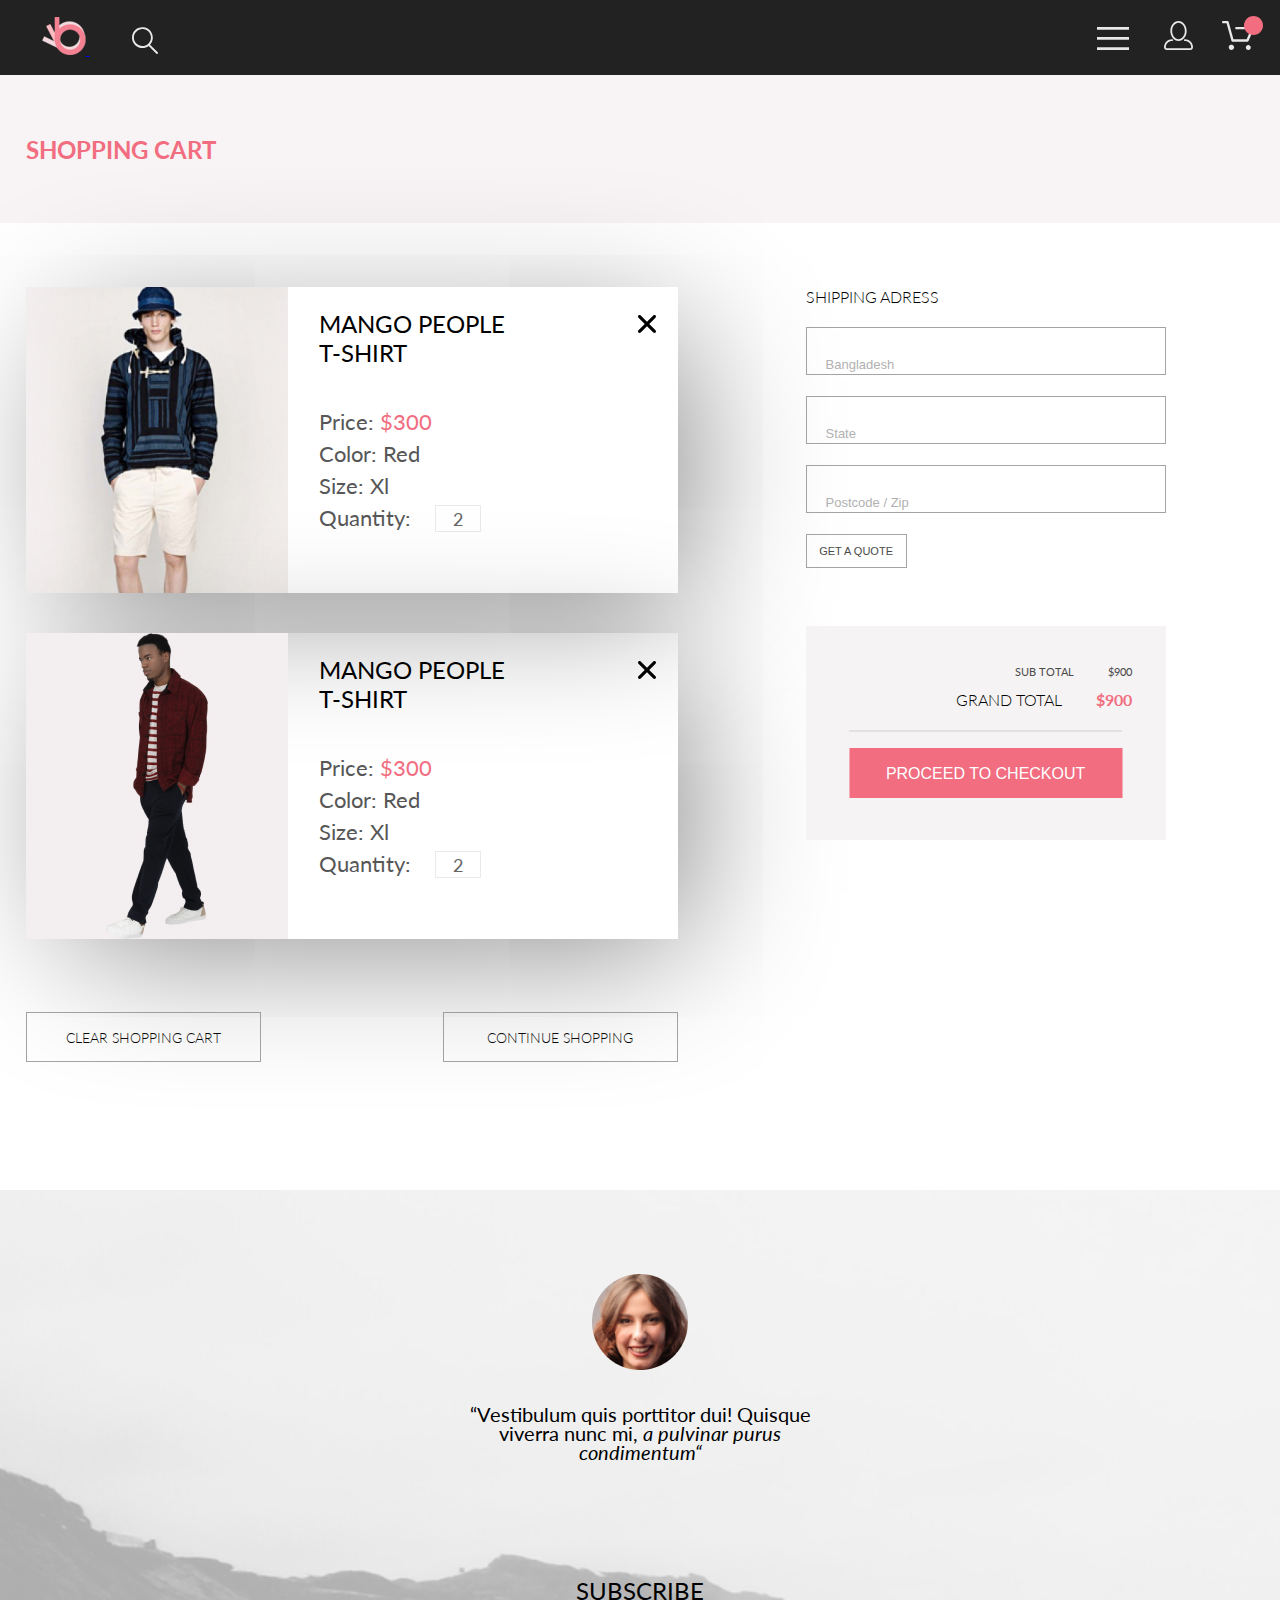
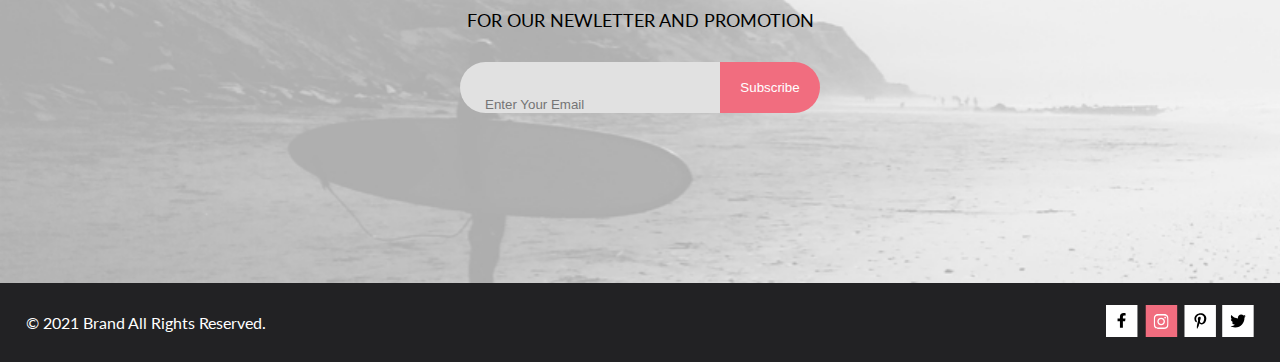
==== commit 480df9a2: "сделала все страницы, с адаптивом только index" ====
--- a/cart.html
+++ b/cart.html
@@ -149,23 +149,30 @@
                         </div>
                     </div>
                 </div>
-                <a href="" class="cart__btn"></a>
-                <a href="" class="cart__btn"></a>
+                <div class="cart__btn">
+                    <a href="#" class="cart__btn__item">clear shopping cart</a>
+                    <a href="#" class="cart__btn__item">continue shopping</a>
+                </div>
             </div>
             <div class="cart__adress">
                 <form action="" class="adress-form">
-                    <h4 class="adress-form__title"></h4>
-                    <input type="text" class="adress-form__input">
-                    <input type="text" class="adress-form__input">
-                    <input type="text" class="adress-form__input">
-                    <button></button>
+                    <h4 class="adress-form__title">shipping adress</h4>
+                    <input type="text" class="adress-form__input" placeholder="Bangladesh" required>
+                    <input type="text" class="adress-form__input" placeholder="State" required>
+                    <input type="text" class="adress-form__input" placeholder="Postcode / Zip" required>
+                    <button type="button" class="adress-form__btn">get a quote</button>
                 </form>
                 <div class="cart__price">
-                    <p></p>
-                    <p></p>
-                    <p></p>
-                    <p></p>
-                    <button></button>
+                    <div class="cart__price__wrap">
+                        <p class="cart__price__text">sub total</p>
+                        <p class="cart__price__text">$900</p>
+                    </div>
+                    <div class="cart__price__wrap">
+                        <p class="cart__price__text__2">grand total</p>
+                        <p class="cart__price__text__2 cart__price__text__2__price">$900</p>
+                    </div>
+                    <div class="line"></div>
+                    <button type="button" class="cart__price__btn">proceed to checkout</button>
                 </div>
             </div>
         </div>
--- a/CSS/style.css
+++ b/CSS/style.css
@@ -1131,6 +1131,18 @@
   z-index: 3;
 }
 
+.cart {
+  display: -webkit-box;
+  display: -ms-flexbox;
+  display: flex;
+}
+
+.cart__products {
+  width: 652px;
+  height: auto;
+  margin-bottom: 128px;
+}
+
 .cart__item {
   display: -webkit-box;
   display: -ms-flexbox;
@@ -1206,4 +1218,153 @@
   font-weight: 400;
   font-style: normal;
 }
+
+.cart__btn {
+  display: -webkit-box;
+  display: -ms-flexbox;
+  display: flex;
+  -webkit-box-pack: justify;
+      -ms-flex-pack: justify;
+          justify-content: space-between;
+  padding: 33px 0 0;
+}
+
+.cart__btn__item {
+  width: 235px;
+  height: 50px;
+  border: 1px solid #A4A4A4;
+  text-align: center;
+  text-decoration: none;
+  text-transform: uppercase;
+  color: black;
+  font-size: 14px;
+  line-height: 17px;
+  font-weight: 300;
+  font-style: normal;
+  padding-top: 16px;
+  -webkit-box-sizing: border-box;
+          box-sizing: border-box;
+}
+
+.cart__adress {
+  margin: 0 0 0 128px;
+  width: 360px;
+  height: auto;
+}
+
+.cart__adress .adress-form {
+  display: -webkit-box;
+  display: -ms-flexbox;
+  display: flex;
+  -webkit-box-orient: vertical;
+  -webkit-box-direction: normal;
+      -ms-flex-direction: column;
+          flex-direction: column;
+}
+
+.cart__adress .adress-form__title {
+  text-transform: uppercase;
+  font-size: 16px;
+  line-height: 19px;
+  font-weight: 300;
+  font-style: normal;
+  margin-bottom: 21px;
+}
+
+.cart__adress .adress-form__input {
+  border: 1px solid #A4A4A4;
+  width: auto;
+  height: 44px;
+  margin-bottom: 21px;
+}
+
+.cart__adress .adress-form ::-webkit-input-placeholder {
+  margin: 13px 0 0 17px;
+  font-size: 13px;
+  line-height: 16px;
+  font-weight: 300;
+  font-style: normal;
+  color: #B1B1B1;
+}
+
+.cart__adress .adress-form__btn {
+  width: 101px;
+  height: 34px;
+  font-size: 11px;
+  line-height: 13px;
+  font-weight: 300;
+  font-style: normal;
+  border: 1px solid #A4A4A4;
+  text-transform: uppercase;
+  color: #4A4A4A;
+  background-color: white;
+  margin-bottom: 58px;
+}
+
+.cart__price {
+  width: 360px;
+  height: 214px;
+  background-color: #F5F3F3;
+  text-transform: uppercase;
+  position: relative;
+}
+
+.cart__price__wrap {
+  display: -webkit-box;
+  display: -ms-flexbox;
+  display: flex;
+  -webkit-box-pack: end;
+      -ms-flex-pack: end;
+          justify-content: flex-end;
+}
+
+.cart__price__text {
+  margin: 39px 34px 0 0;
+  font-size: 11px;
+  line-height: 13px;
+  font-weight: 400;
+  font-style: normal;
+  color: #4A4A4A;
+}
+
+.cart__price__text__2 {
+  margin: 12px 34px 0 0;
+  font-size: 16px;
+  line-height: 19px;
+  font-weight: 300;
+  font-style: normal;
+}
+
+.cart__price__text__2__price {
+  color: #F16D7F;
+  font-size: 16px;
+  line-height: 19px;
+  font-weight: 700;
+  font-style: normal;
+}
+
+.cart__price__btn {
+  width: 273px;
+  height: 50px;
+  background-color: #F16D7F;
+  border: none;
+  text-transform: uppercase;
+  color: white;
+  font-size: 16px;
+  line-height: 19px;
+  font-weight: 300;
+  font-style: normal;
+  position: absolute;
+  left: 50%;
+  top: 147px;
+  -webkit-transform: translate(-50%, -50%);
+          transform: translate(-50%, -50%);
+}
+
+.cart__price .line {
+  width: 271px;
+  height: 0px;
+  border: 1px solid #E2E2E2;
+  margin: 21px 0 17px 43px;
+}
 /*# sourceMappingURL=style.css.map */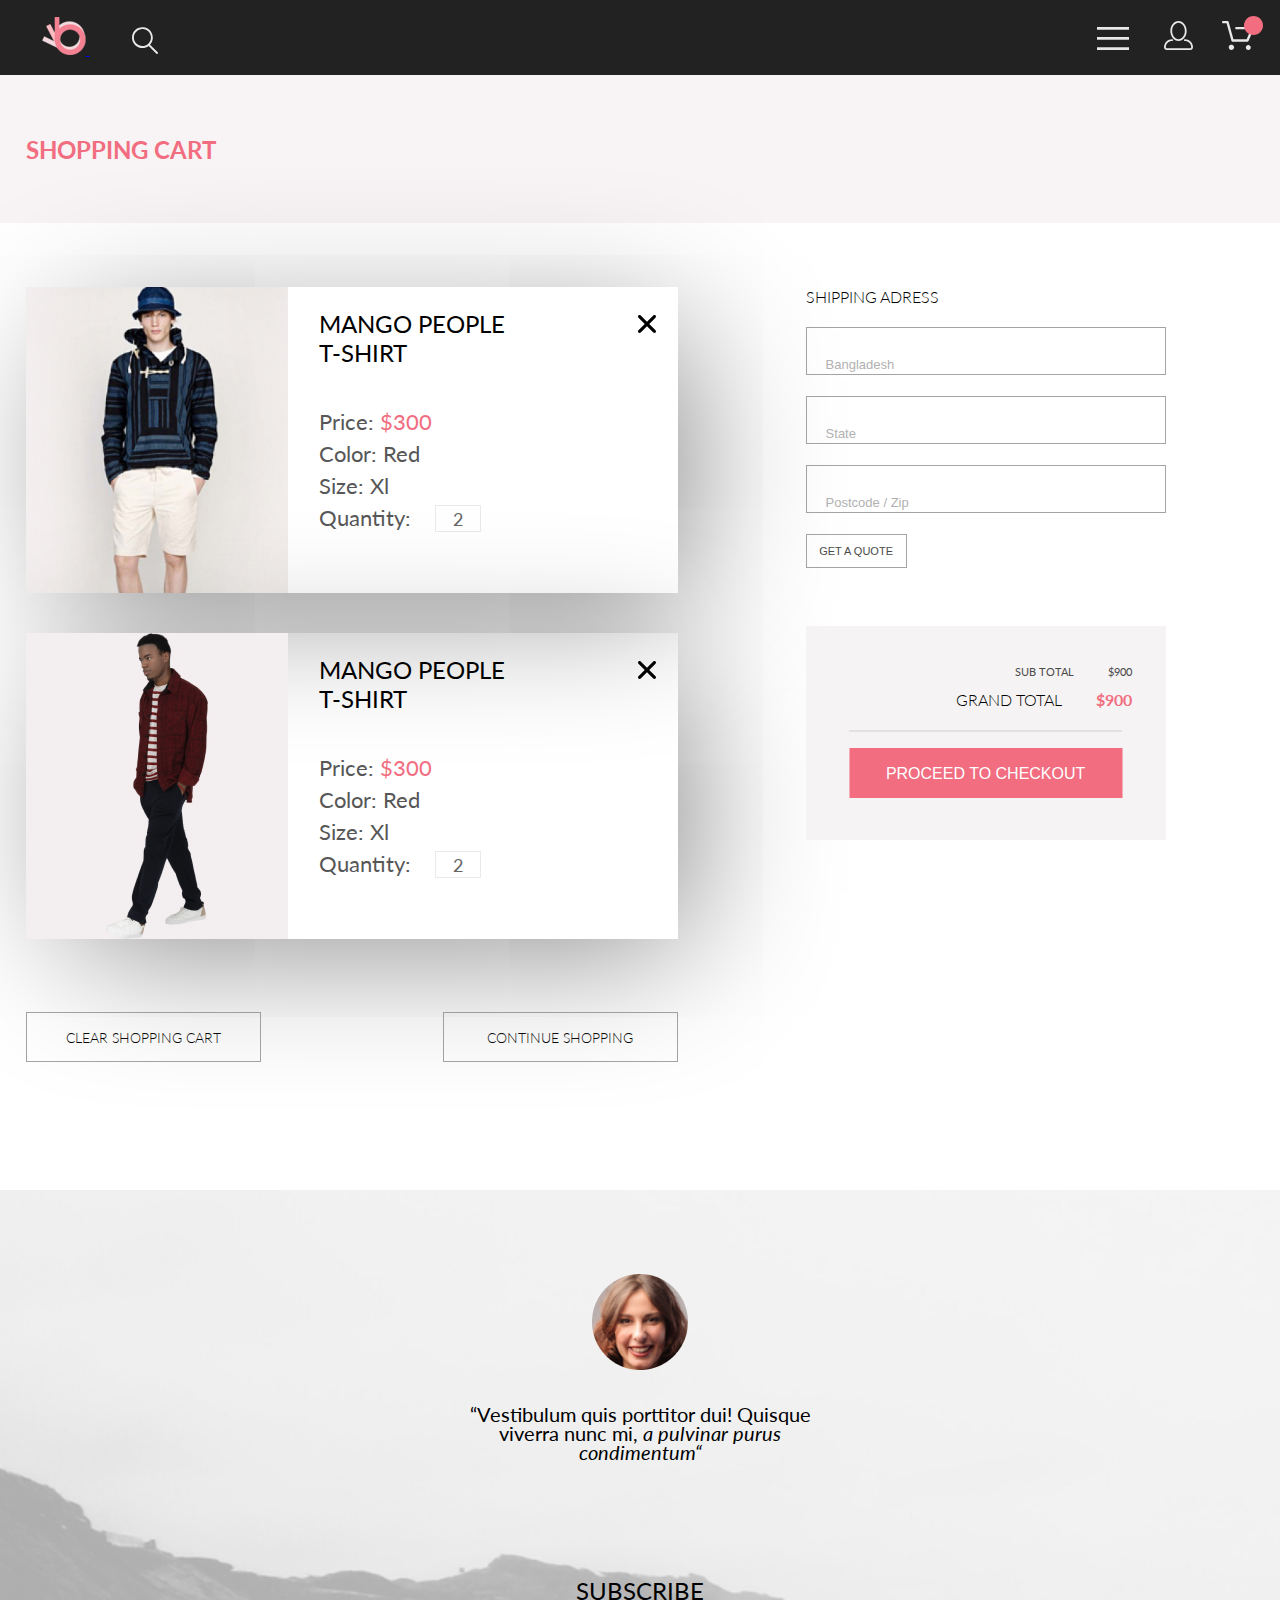
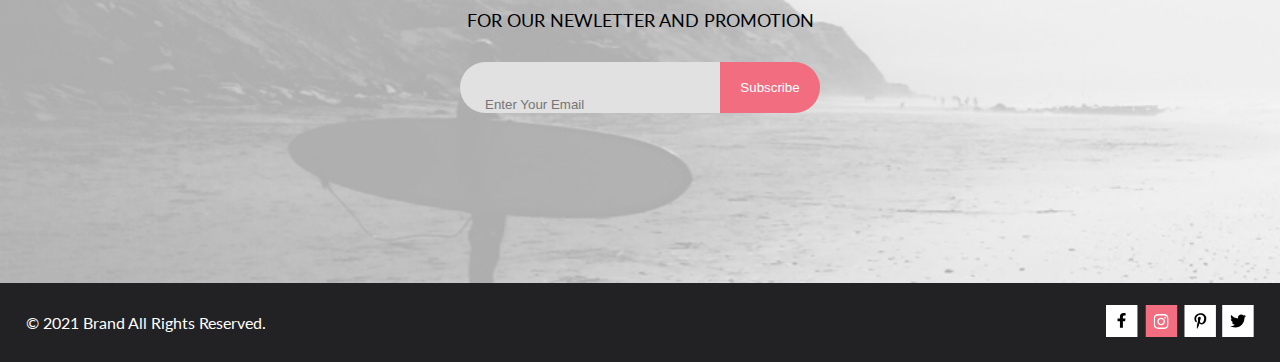
==== commit 36549c8d: "проверила в валидаторе и на ошибки бэма" ====
--- a/cart.html
+++ b/cart.html
@@ -155,7 +155,7 @@
                 </div>
             </div>
             <div class="cart__adress">
-                <form action="" class="adress-form">
+                <form action="#" class="adress-form">
                     <h4 class="adress-form__title">shipping adress</h4>
                     <input type="text" class="adress-form__input" placeholder="Bangladesh" required>
                     <input type="text" class="adress-form__input" placeholder="State" required>
@@ -200,7 +200,8 @@
             <div class="container bottom__wrap">
                 <p>© 2021 Brand All Rights Reserved.</p>
                 <ul class="bottom__wrap bottom__wrap-contacts">
-                    <li><a href="#"><svg width="32" height="32" viewBox="0 0 32 32" xmlns="http://www.w3.org/2000/svg">
+                    <li><a href="#"><svg width="32" height="32" viewBox="0 0 32 32" fill="none"
+                                xmlns="http://www.w3.org/2000/svg">
                                 <path d="M31.4506 0H0V32H31.4506V0Z" fill="white" />
                                 <path
                                     d="M19.0884 16.28L19.5069 13.616H16.8902V11.8873C16.8902 11.1585 17.2557 10.4481 18.4277 10.4481H19.6172V8.17997C19.6172 8.17997 18.5377 8 17.5056 8C15.3507 8 13.9422 9.27593 13.9422 11.5857V13.616H11.5469V16.28H13.9422V22.72H16.8902V16.28H19.0884Z"
@@ -220,34 +221,24 @@
                                     </clipPath>
                                 </defs>
                             </svg></a></li>
-                    <li><a href="#"><svg width="32" height="32" viewBox="0 0 32 32" xmlns="http://www.w3.org/2000/svg">
+                    <li><a href="#">
+                            <svg width="32" height="32" viewBox="0 0 32 32" fill="none"
+                                xmlns="http://www.w3.org/2000/svg">
                                 <path d="M31.9252 0H0.474609V32H31.9252V0Z" fill="white" />
-                                <g clip-path="url(#clip0)">
-                                    <path
-                                        d="M16.7403 8.20312C13.5556 8.20312 10.4082 10.3406 10.4082 13.8C10.4082 16 11.6374 17.25 12.3823 17.25C12.6896 17.25 12.8666 16.3875 12.8666 16.1438C12.8666 15.8531 12.1309 15.2344 12.1309 14.025C12.1309 11.5125 14.0305 9.73125 16.4889 9.73125C18.6027 9.73125 20.1671 10.9406 20.1671 13.1625C20.1671 14.8219 19.506 17.9344 17.3642 17.9344C16.5913 17.9344 15.9302 17.3719 15.9302 16.5656C15.9302 15.3844 16.7496 14.2406 16.7496 13.0219C16.7496 10.9531 13.835 11.3281 13.835 13.8281C13.835 14.3531 13.9002 14.9344 14.133 15.4125C13.7046 17.2688 12.8293 20.0344 12.8293 21.9469C12.8293 22.5375 12.9131 23.1188 12.969 23.7094C13.0745 23.8281 13.0218 23.8156 13.1832 23.7563C14.7476 21.6 14.6917 21.1781 15.3994 18.3562C15.7812 19.0875 16.7683 19.4812 17.5505 19.4812C20.8469 19.4812 22.3275 16.2469 22.3275 13.3313C22.3275 10.2281 19.6643 8.20312 16.7403 8.20312Z"
-                                        fill="black" />
-                                </g>
-                                <defs>
-                                    <clipPath id="clip0">
-                                        <rect width="11.9193" height="16" fill="white"
-                                            transform="translate(10.4082 8)" />
-                                    </clipPath>
-                                </defs>
-                            </svg></a></li>
-                    <li><a href="#"><svg width="32" height="32" viewBox="0 0 32 32" xmlns="http://www.w3.org/2000/svg">
+                                <path
+                                    d="M16.7403 8.20312C13.5556 8.20312 10.4082 10.3406 10.4082 13.8C10.4082 16 11.6374 17.25 12.3823 17.25C12.6896 17.25 12.8666 16.3875 12.8666 16.1438C12.8666 15.8531 12.1309 15.2344 12.1309 14.025C12.1309 11.5125 14.0305 9.73125 16.4889 9.73125C18.6027 9.73125 20.1671 10.9406 20.1671 13.1625C20.1671 14.8219 19.506 17.9344 17.3642 17.9344C16.5913 17.9344 15.9302 17.3719 15.9302 16.5656C15.9302 15.3844 16.7496 14.2406 16.7496 13.0219C16.7496 10.9531 13.835 11.3281 13.835 13.8281C13.835 14.3531 13.9002 14.9344 14.133 15.4125C13.7046 17.2688 12.8293 20.0344 12.8293 21.9469C12.8293 22.5375 12.9131 23.1188 12.969 23.7094C13.0745 23.8281 13.0218 23.8156 13.1832 23.7563C14.7476 21.6 14.6917 21.1781 15.3994 18.3562C15.7812 19.0875 16.7683 19.4812 17.5505 19.4812C20.8469 19.4812 22.3275 16.2469 22.3275 13.3313C22.3275 10.2281 19.6643 8.20312 16.7403 8.20312Z"
+                                    fill="black" />
+                            </svg>
+                        </a></li>
+                    <li><a href="#">
+                            <svg width="32" height="32" viewBox="0 0 32 32" fill="none"
+                                xmlns="http://www.w3.org/2000/svg">
                                 <path d="M31.6635 0H0.212891V32H31.6635V0Z" fill="white" />
-                                <g clip-path="url(#clip0)">
-                                    <path
-                                        d="M22.417 12.7405C22.427 12.8826 22.427 13.0248 22.427 13.1669C22.427 17.5019 19.1498 22.4969 13.1599 22.4969C11.3145 22.4969 9.60022 21.9588 8.1582 21.0248C8.4204 21.0552 8.67247 21.0654 8.94475 21.0654C10.4674 21.0654 11.8691 20.5476 12.9884 19.6644C11.5565 19.6339 10.3565 18.6898 9.94305 17.3903C10.1447 17.4207 10.3464 17.441 10.5582 17.441C10.8506 17.441 11.1431 17.4004 11.4153 17.3294C9.92291 17.0248 8.80355 15.705 8.80355 14.1111V14.0705C9.23715 14.3141 9.74139 14.4664 10.2758 14.4867C9.39849 13.8979 8.82373 12.8928 8.82373 11.7557C8.82373 11.1466 8.98504 10.5882 9.26741 10.1009C10.8708 12.0908 13.2809 13.3902 15.9833 13.5324C15.9329 13.2887 15.9027 13.035 15.9027 12.7811C15.9027 10.974 17.3548 9.50195 19.1598 9.50195C20.0976 9.50195 20.9446 9.89789 21.5396 10.5375C22.2757 10.3954 22.9816 10.1212 23.6068 9.74561C23.3648 10.507 22.8505 11.1466 22.1749 11.5527C22.8304 11.4817 23.4657 11.2989 24.0505 11.0451C23.6069 11.6948 23.0522 12.2735 22.417 12.7405Z"
-                                        fill="black" />
-                                </g>
-                                <defs>
-                                    <clipPath id="clip0">
-                                        <rect width="15.8924" height="16" fill="white"
-                                            transform="translate(8.1582 8)" />
-                                    </clipPath>
-                                </defs>
-                            </svg></a></li>
+                                <path
+                                    d="M22.417 12.7405C22.427 12.8826 22.427 13.0248 22.427 13.1669C22.427 17.5019 19.1498 22.4969 13.1599 22.4969C11.3145 22.4969 9.60022 21.9588 8.1582 21.0248C8.4204 21.0552 8.67247 21.0654 8.94475 21.0654C10.4674 21.0654 11.8691 20.5476 12.9884 19.6644C11.5565 19.6339 10.3565 18.6898 9.94305 17.3903C10.1447 17.4207 10.3464 17.441 10.5582 17.441C10.8506 17.441 11.1431 17.4004 11.4153 17.3294C9.92291 17.0248 8.80355 15.705 8.80355 14.1111V14.0705C9.23715 14.3141 9.74139 14.4664 10.2758 14.4867C9.39849 13.8979 8.82373 12.8928 8.82373 11.7557C8.82373 11.1466 8.98504 10.5882 9.26741 10.1009C10.8708 12.0908 13.2809 13.3902 15.9833 13.5324C15.9329 13.2887 15.9027 13.035 15.9027 12.7811C15.9027 10.974 17.3548 9.50195 19.1598 9.50195C20.0976 9.50195 20.9446 9.89789 21.5396 10.5375C22.2757 10.3954 22.9816 10.1212 23.6068 9.74561C23.3648 10.507 22.8505 11.1466 22.1749 11.5527C22.8304 11.4817 23.4657 11.2989 24.0505 11.0451C23.6069 11.6948 23.0522 12.2735 22.417 12.7405Z"
+                                    fill="black" />
+                            </svg>
+                        </a></li>
                 </ul>
             </div>
         </div>
